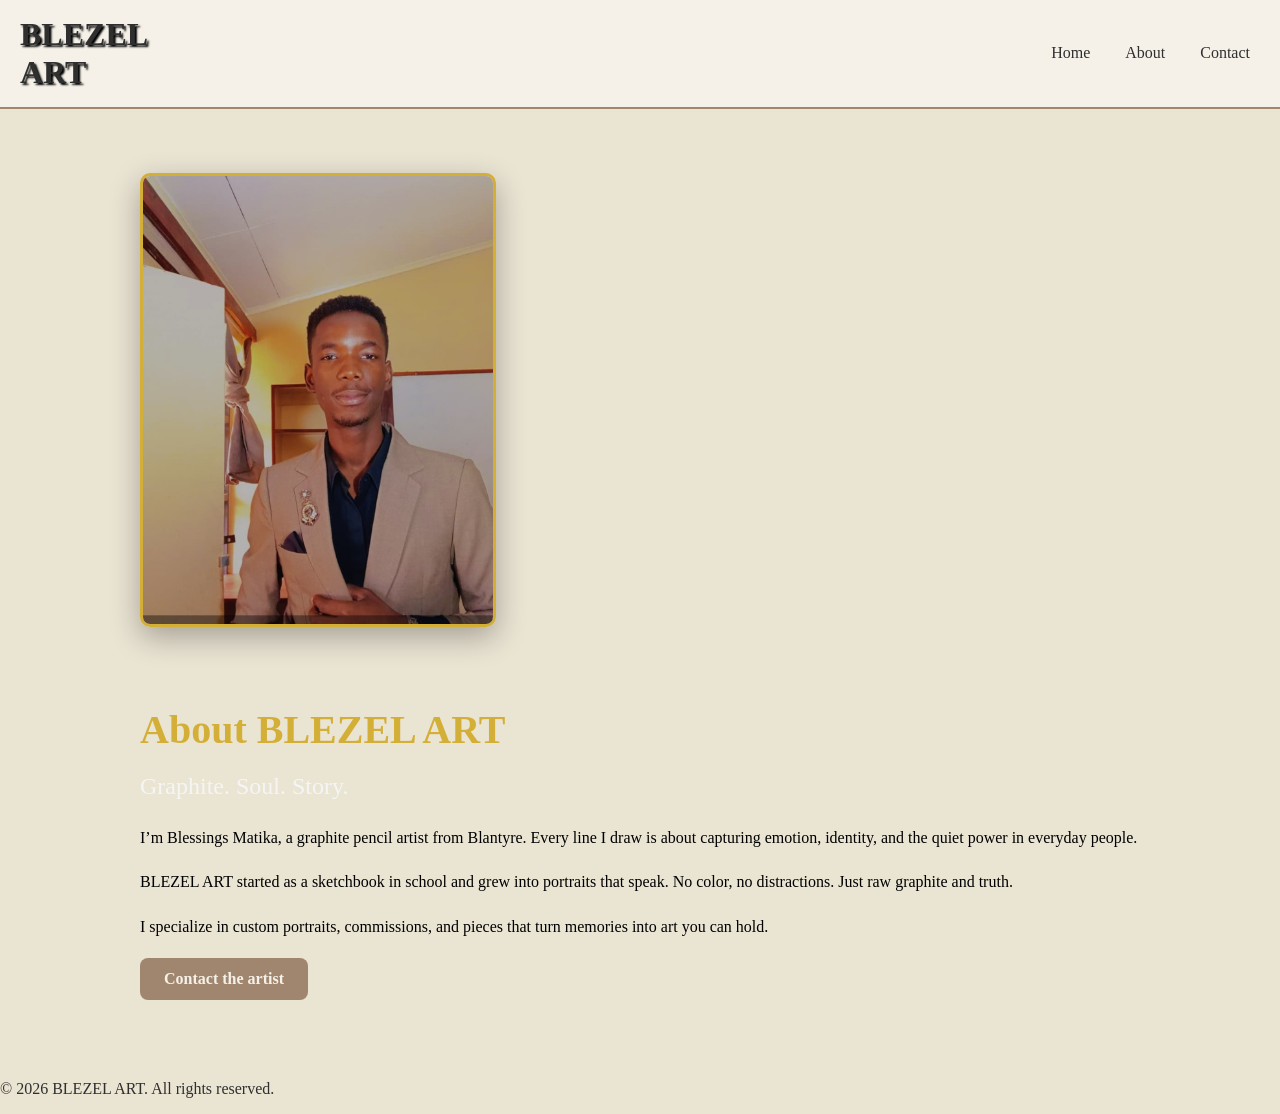
==== about.html @ 15c9cd97 "Add files via upload" ====
<!DOCTYPE html>
<html lang="en">
<head>
  <meta charset="UTF-8">
  <meta name="viewport" content="width=device-width, initial-scale=1.0">
  <meta name="author" content="Gift Kambuzi">
  <meta name="keywords" content="art, drawing, pencil, graphite portrait, blezel, leign">
  <meta name="robots" content="nofollow">
  <meta name="description" content="this page is a graphite pencil art ordering and viewing hand drawn pencil art">
  <title>BLEZEL ART</title>
  <link rel="stylesheet" href="style.css">
  
  <style>


  .about-container {
  display: flex;
  gap: 3rem;
  padding: 4rem 2rem;
  max-width: 1000px;
  margin: auto;
  align-items: center;
  flex-wrap: wrap;
}

.about-image img {
  width: 350px;
  border-radius: 10px;
  box-shadow: 0 10px 30px rgba(0,0,0,0.3);
  border: 3px solid #D4AF37; /* gold border */
}

.about-text h1 {
  color: #D4AF37;
  font-size: 2.5rem;
  margin-bottom: 0.5rem;
}
.about-text h2 {
  color: #f5f5f5;
  font-weight: 300;
  margin-bottom: 1.5rem;
}
.about-text p {
  line-height: 1.8;
  margin-bottom: 1rem;
  color:black;
}

nav .active {
  color: #D4AF37;
  border-bottom: 2px solid #D4AF37;
}

@media(max-width: 768px){
  .about-container {
    flex-direction: column;
    text-align: center;
  }
}
     
  </style>
</head>
<body>
<header>
  <h1 class="logo">BLEZEL <br />ART</h1>
  <nav class="navbar">
    <a href="index.html">Home</a>
    <a href="about.html">About</a>
  
    <a href="contact.html">Contact</a>
  </nav>
</header>


<body>

  

  <main class="about-container">
    <div class="about-image">
      <img src="artist-photo.jpg" alt="BLEZEL ART artist">
    </div>

    <div class="about-text">
      <h1>About BLEZEL ART</h1>
      <h2>Graphite. Soul. Story.</h2>
      <p>
        I’m Blessings Matika, a graphite pencil artist from Blantyre. 
        Every line I draw is about capturing emotion, identity, and the quiet power in everyday people.
      </p>
      <p>
        BLEZEL ART started as a sketchbook in school and grew into portraits that speak. 
        No color, no distractions. Just raw graphite and truth.
      </p>
      <p>
        I specialize in custom portraits, commissions, and pieces that turn memories into art you can hold.
      </p>

      <a href="https://wa.me/265991165266" class="btn">Contact the artist</a>
    </div>
  </main>

  <footer>
    <p>© 2026 BLEZEL ART. All rights reserved.</p>
  </footer>

</body>
</html>
---- style.css ----
body {
      background: #EAE4D3;
      color: #2F2F2F;
      font-family: Georgia, serif;
      margin: 0;
    }

    header {
      display: flex;
      justify-content: space-between;
      align-items: center;
      gap: 10px;
      background: #F5F1E8;
      color: #2F2F2F;
      border-bottom: 2px solid #A1866F;
      padding: 15px 20px;
      position: sticky;
      top: 0;
      z-index: 10;
      flex-wrap: wrap;
    }

    .logo { 
      margin: 0; line-height: 1.2; 
      text-shadow: 2px 2px 2px black;
      
      }
    
    .navbar { display: flex; gap: 15px; flex-wrap: wrap; }

    a { 
      color: #2F2F2F; 
      padding: 6px 10px; 
      text-decoration: none;
      transition: 0.3s; 
    }
  
    a:hover { 
      color: #A1866F;
      background-color: rgba(161, 134, 111, 0.15); 
      border-radius: 10px;
    } 
      
    /* Hero with graphite background - overlay made lighter */
    main.kamb {
      background-image: 
        linear-gradient(rgba(234, 228, 211, 0.4), rgba(234, 228, 211, 0.4)), /* was 0.85, now 0.4 */
        url('hero.jpg');
      background-size: cover;
      background-position: center;
      background-attachment: fixed;
      min-height: 90vh;
      padding: 60px 20px;
      display: flex;
      justify-content: center;
      align-items: center;
      text-align: center;
    }

    .hero h2 { font-size: clamp(2rem, 6vw, 3rem); margin: 0; color: #2F2F2F; text-shadow: 0 1px 3px rgba(234,228,211,0.7);}
    .hero p { font-size: clamp(1rem, 3vw, 1.2rem); margin: 15px 0 25px; }
    
    .btn-group { display: flex; gap: 15px; justify-content: center; flex-wrap: wrap; }

    .btn {
      background: #A1866F; color: #F5F1E8;
      padding: 12px 24px; border-radius: 8px;
      text-decoration: none; font-weight: bold;
      display: inline-block;
    }
    .btn:hover { background: #8B7355; color: #FFFFFF; }

    /* Mobile */
    @media (max-width: 600px) {
      header { flex-direction: column; padding: 10px; }
    }
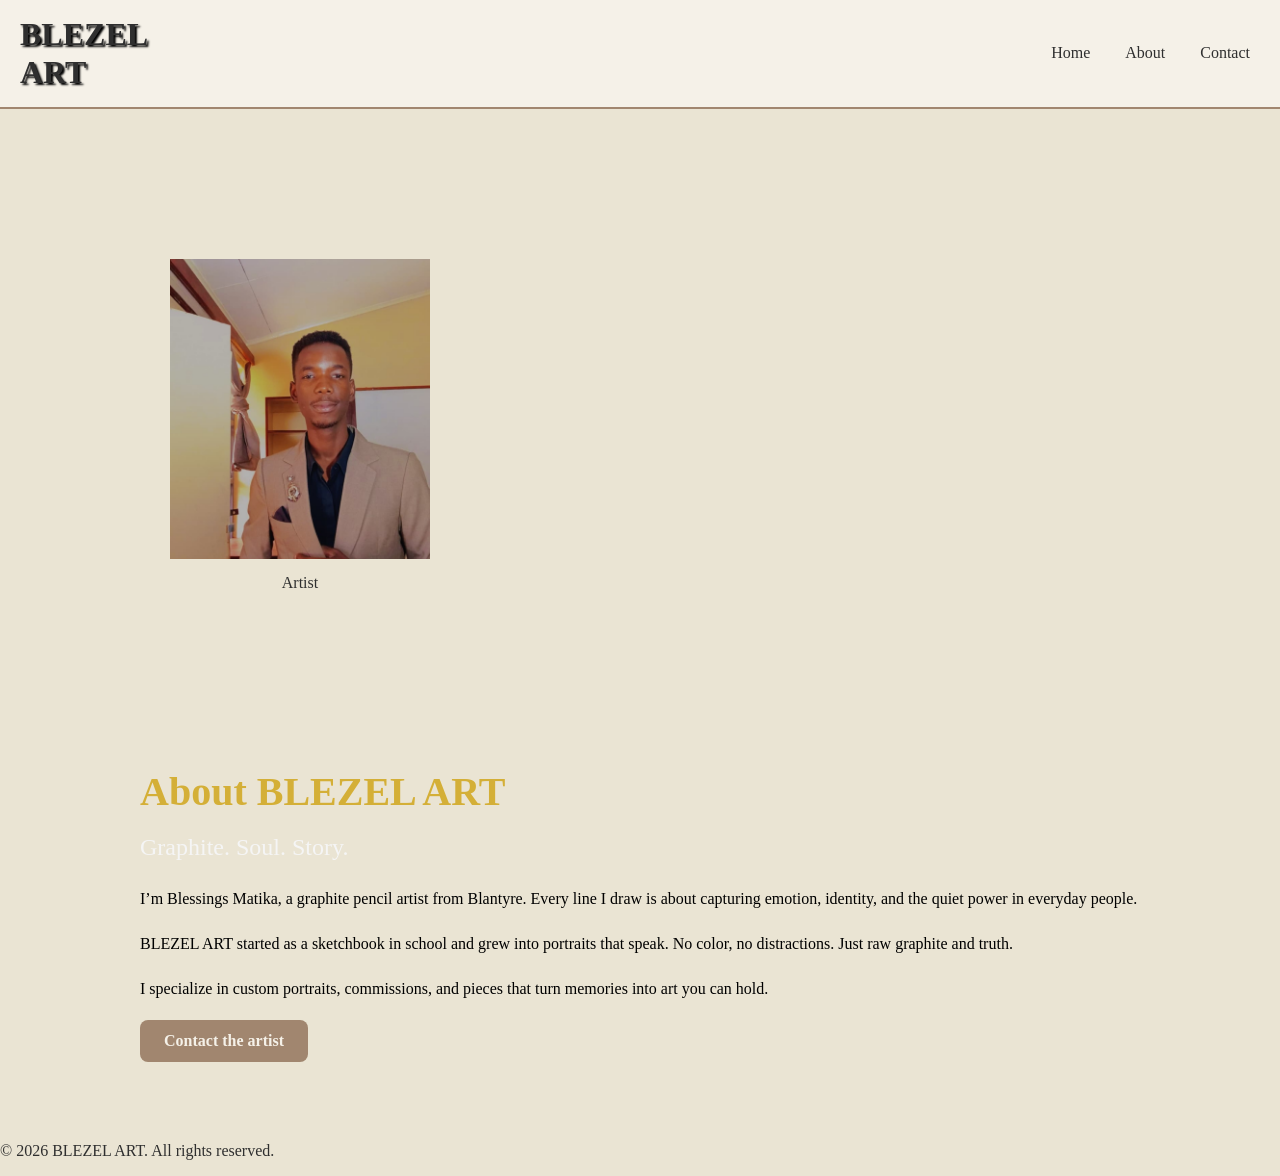
==== commit 5cc6d33d: "Add files via upload" ====
--- a/about.html
+++ b/about.html
@@ -57,6 +57,69 @@
     text-align: center;
   }
 }
+
+  /* GALLERY */
+  #gallery {
+    background: var(--bg);
+    padding: 80px 20px;
+  }
+  #gallery h2 {
+    text-align: center;
+    font-size: clamp(2rem, 5vw, 2.5rem);
+    margin-bottom: 50px;
+  }
+
+  .gallery-grid {
+    display: grid;
+    grid-template-columns: repeat(auto-fit, minmax(280px, 1fr));
+    gap: 30px;
+    max-width: 1200px;
+    margin: 0 auto;
+  }
+
+  .art-card {
+    background: var(--light);
+    border: 2px solid var(--accent);
+    border-radius: 12px;
+    overflow: hidden;
+    transition: transform 0.3s;
+    cursor: pointer;
+  }
+  .art-card:hover { transform: translateY(-8px); }
+  .art-card img {
+    width: 100%;
+    height: 300px;
+    object-fit: cover;
+    display: block;
+  }
+  .art-card p {
+    padding: 15px;
+    margin: 0;
+    text-align: center;
+    font-weight: 500;
+  }
+
+  /* LIGHTBOX */
+  .lightbox {
+    display: none;
+    position: fixed;
+    z-index: 100;
+    top: 0; left: 0;
+    width: 100%; height: 100%;
+    background: rgba(0,0,0,0.85);
+    justify-content: center;
+    align-items: center;
+    padding: 20px;
+  }
+  .lightbox img {
+    max-width: 90%;
+    max-height: 90%;
+    border: 4px solid var(--light);
+    border-radius: 8px;
+  }
+  .lightbox:target { display: flex; }
+
+
      
   </style>
 </head>
@@ -77,9 +140,24 @@
   
 
   <main class="about-container">
-    <div class="about-image">
-      <img src="artist-photo.jpg" alt="BLEZEL ART artist">
-    </div>
+    
+    <section id="gallery">
+  
+  <div class="gallery-grid">
+    
+    <a href="#img1" class="art-card">
+      <img src="artist-photo.jpg" alt="Artist Photo">
+      <p>Artist</p>
+    </a>
+      </div>
+</section>
+
+
+
+<!-- LIGHTBOX POPUPS -->
+<div id="img1" class="lightbox">
+  <a href="about.html"><img src="artist-photo.jpg" alt="Artist photo"></a>
+</div>
 
     <div class="about-text">
       <h1>About BLEZEL ART</h1>
